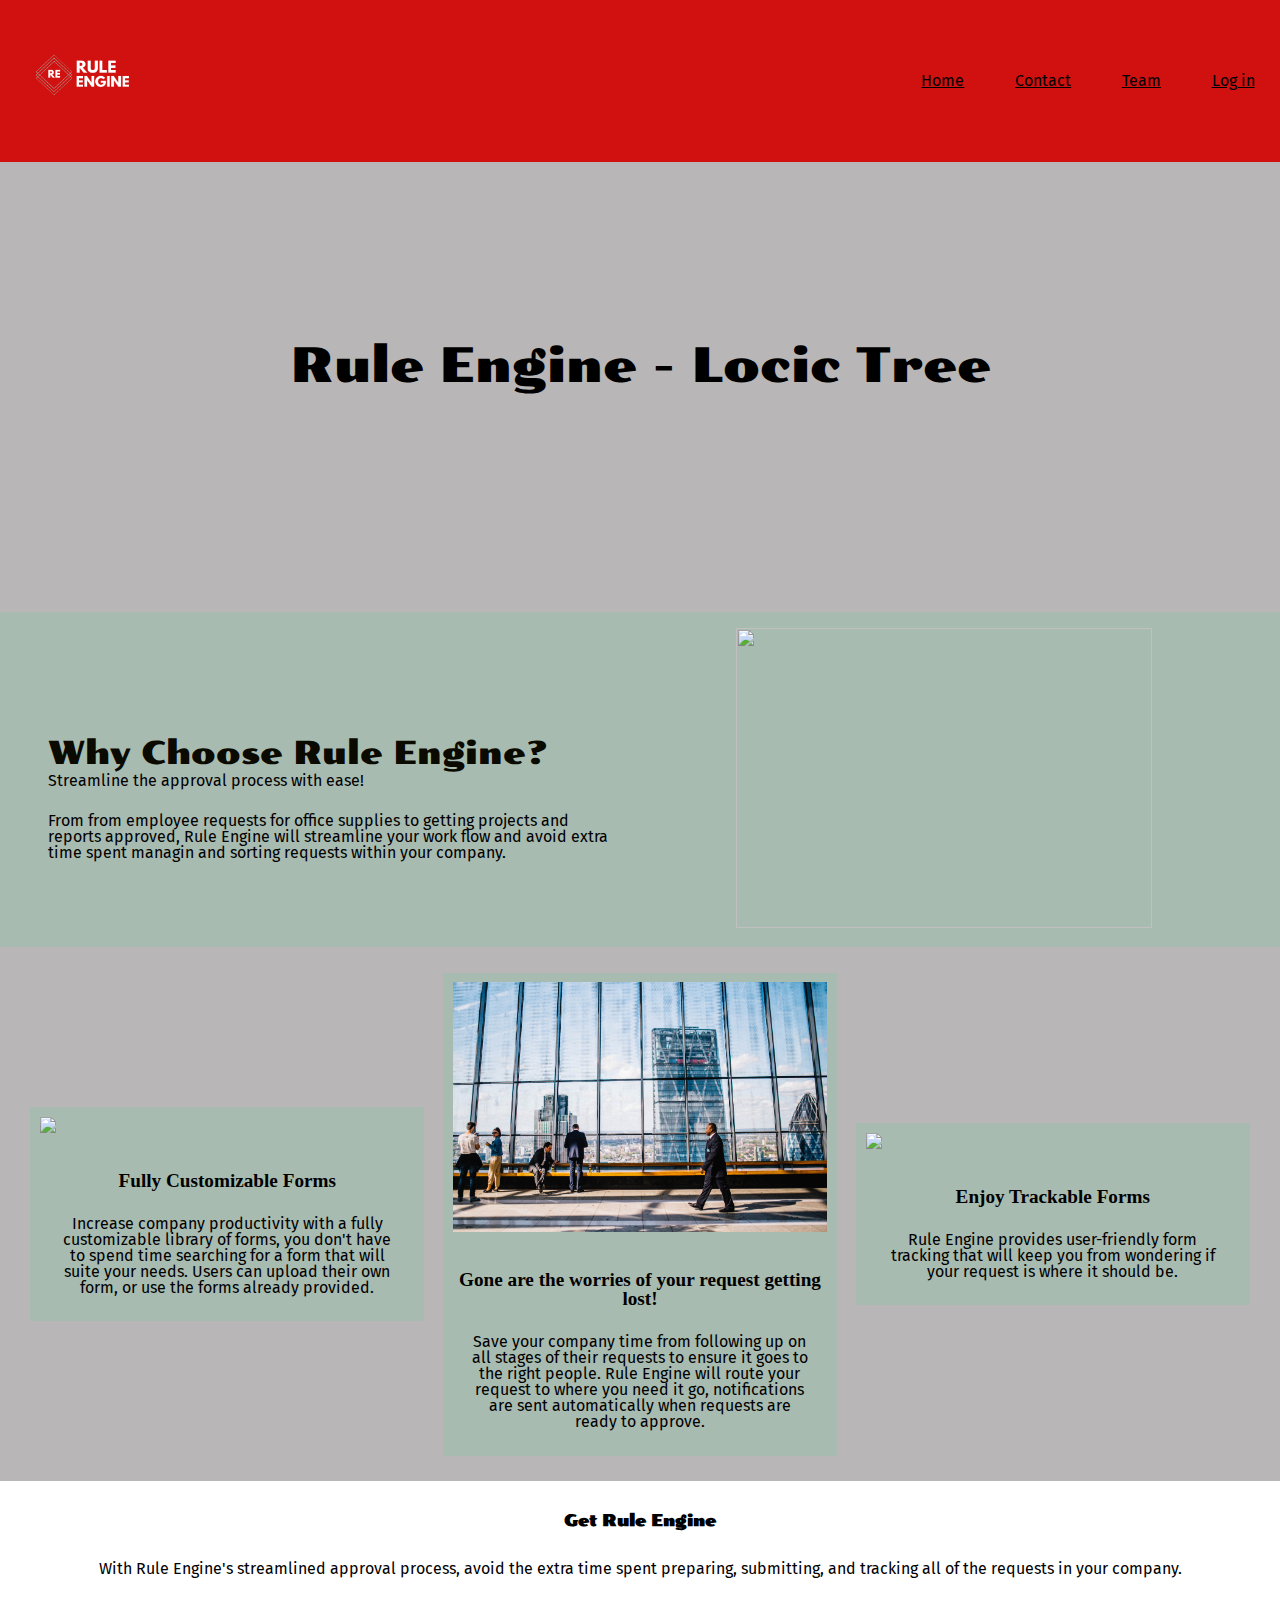
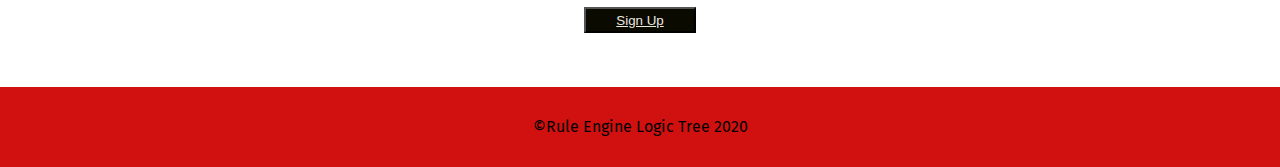
==== index.html @ ac136f55 "addedhome page link to logo" ====
<!DOCTYPE html>
<html lang="en">

<head>
  <meta charset="UTF-8">
  <meta name="viewport" content="width=device-width, initial-scale=1.0">
  <meta http-equiv="X-UA-Compatible" content="ie=edge">
  <link rel="stylesheet" href='css/index.css'>
  <link href="https://fonts.googleapis.com/css?family=Fira+Sans|Poller+One&display=swap" rel="stylesheet">
  <title>Rule Engine Logic Tree</title>
</head>

<body class='homePage'>
  <!--Navigation-->
  <div class="nav-bar">
    <a href="index.html"><span class="engine-logo-wrap"><img src="img/Rule-Engine.png" class="rule-engine-logo"></span></a>
    <nav>
      <a href="index.html">Home</a>
      <a href="contact.html">Contact</a>
      <a href= "team.html">Team</a>
      <a href="https://buildweekstreemly.netlify.com/" target="_blank">Log in</a>
  
    </nav>
  </div>

  <header>

    <div class="about-us-heading">
      <h1>Rule Engine - Locic Tree</h1>
    
    </div>

  </header>

  <section class="intro-about-section">
    <div class="intro-text-wrap">
      <h2>Why Choose Rule Engine?</h2>
      <h4>Streamline the approval process with ease!</h4>

      <p>
       From from employee requests for office supplies to getting projects and reports approved, Rule Engine will streamline
       your work flow and avoid extra time spent managin and sorting requests within your company. 

    </div>

    <div class="info-container">
      <img src="img/type.jpg" class="welcome-image">
    </div>
  </section>


  <!--<section class ="about-text-block">
        <h3>This is a paragraph sentance</h3>
    </section>-->

  <!--gallery-row-->
  <section class="gallery-row-wrap">
    <div class="gallery-item">
      <div><img src="./img/graph.jpg"></div>
      <h3>Fully Customizable Forms</h3>
      <p>
        Increase company productivity with a fully customizable library of forms, you don't have to spend time searching for a form that will suite your needs.
       Users can upload their own form, or use the forms already provided.
        
      </p>
    </div>
    </div>
    <div class="gallery-item">
      <div><img src="./img/people.jpg"></div>
      <h3>Gone are the worries of your request getting lost!</h3>
      <p>  Save your company time from following up on all stages of their requests to ensure it goes to the right people.
        Rule Engine will route your request to where you need it go, notifications are sent automatically when requests are ready to approve.
      </p>
    </div>
    <div class="gallery-item">
      <div><img src="./img/buildings.jpg"></div>
      <h3>Enjoy Trackable Forms</h3>
      <p>
        Rule Engine provides user-friendly form tracking that will keep you from wondering if your request is where it should be. 
      </p>
    </div>
  
 

  </section>
  <section class="call-to-action">
    <h3>Get Rule Engine</h3>
    <p>   
       With Rule Engine's streamlined approval process, avoid the extra time spent preparing, submitting,
    and tracking all of the requests in your company.

    </p>

    <button class="about-cta">
      <a href="https://buildweekstreemly.netlify.com/" target="_blank">Sign Up</a>
    </button>

  </section>


  <footer>
    <p>&copy;Rule Engine Logic Tree 2020</p>
  </footer>
</body>

</html>
---- css/index.css ----
.flex-center {
  display: flex;
  justify-content: center;
  align-items: center;
}
.flex-col {
  display: flex;
  flex-direction: column;
  justify-content: center;
}
.spacing {
  padding: 2%;
  margin: 2%;
}
/* http://meyerweb.com/eric/tools/css/reset/ 
   v2.0 | 20110126
   License: none (public domain)
*/
html,
body,
div,
span,
applet,
object,
iframe,
h1,
h2,
h3,
h4,
h5,
h6,
p,
blockquote,
pre,
a,
abbr,
acronym,
address,
big,
cite,
code,
del,
dfn,
em,
img,
ins,
kbd,
q,
s,
samp,
small,
strike,
strong,
sub,
sup,
tt,
var,
b,
u,
i,
center,
dl,
dt,
dd,
ol,
ul,
li,
fieldset,
form,
label,
legend,
table,
caption,
tbody,
tfoot,
thead,
tr,
th,
td,
article,
aside,
canvas,
details,
embed,
figure,
figcaption,
footer,
header,
hgroup,
menu,
nav,
output,
ruby,
section,
summary,
time,
mark,
audio,
video {
  margin: 0;
  padding: 0;
  border: 0;
  font-size: 100%;
  font: inherit;
  vertical-align: baseline;
}
/* HTML5 display-role reset for older browsers */
article,
aside,
details,
figcaption,
figure,
footer,
header,
hgroup,
menu,
nav,
section {
  display: block;
}
body {
  line-height: 1;
}
ol,
ul {
  list-style: none;
}
blockquote,
q {
  quotes: none;
}
blockquote:before,
blockquote:after,
q:before,
q:after {
  content: '';
  content: none;
}
table {
  border-collapse: collapse;
  border-spacing: 0;
}
.homePage {
  display: flex;
  justify-content: center;
  align-items: center;
  flex-direction: column;
}
.homePage .main-content,
.homePage .secondary-content {
  display: flex;
  justify-content: center;
  align-items: center;
}
h2 {
  font-size: 2rem;
  color: #0a0a00;
}
p {
  font-family: 'Fira Sans', sans-serif;
}
.nav-bar {
  display: flex;
  justify-content: space-between;
  height: 18vh;
  width: 100%;
  background: #D01110;
  font-family: 'Fira Sans', sans-serif;
}
@media (max-width: 500px) {
  .nav-bar {
    flex-direction: column;
    height: auto;
    justify-content: center;
    align-items: center;
    padding-bottom: 1em;
  }
}
@media (max-width: 800px) {
  .nav-bar {
    display: flex;
    flex-direction: column;
    justify-content: center;
    align-items: center;
    height: auto;
    padding-bottom: 1em;
  }
}
p {
  align-self: center;
}
@media (max-width: 500px) {
  .engine-logo-wrap {
    display: flex;
    flex-direction: column;
    justify-content: center;
    align-items: center;
  }
}
@media (max-width: 800px) {
  .engine-logo-wrap {
    display: flex;
    flex-direction: column;
    justify-content: center;
    align-items: center;
  }
}
.engine-logo-wrap .rule-engine-logo {
  width: 160px;
  height: 150px;
  margin-left: 2%;
}
@media (max-width: 500px) {
  .engine-logo-wrap .rule-engine-logo {
    width: 50%;
    height: 50%;
  }
}
@media (max-width: 800px) {
  .engine-logo-wrap .rule-engine-logo {
    width: 50%;
    height: 50%;
  }
}
h1 {
  /*width: 60%;*/
  display: flex;
  justify-content: center;
  align-items: center;
  font-size: 3.2rem;
  align-self: center;
}
nav {
  display: flex;
  justify-content: center;
  align-items: center;
  flex-direction: row;
  justify-content: space-around;
  width: 30%;
}
@media (max-width: 500px) {
  nav {
    flex-direction: column;
  }
}
@media (max-width: 800px) {
  nav {
    flex-direction: column;
  }
}
nav a {
  color: black;
}
@media (max-width: 500px) {
  nav a {
    padding: 1em 0 1em 0;
  }
}
nav a:hover {
  color: #ebe8e0;
}
@media (max-width: 800px) {
  nav a {
    padding: 1em 0 1em 0;
  }
}
footer {
  text-align: center;
  background-color: #D01110;
  width: 100%;
  height: 80px;
  display: flex;
  justify-content: center;
  align-items: center;
}
footer p {
  align-self: center;
  padding: 1.8em 0 1.8em 0;
}
.contact-information {
  background-color: #a8bbb0;
  display: flex;
  justify-content: center;
  align-items: center;
  justify-content: space-around;
  width: 100%;
  padding: 10vh 0 10vh 0;
  font-family: 'Fira Sans', sans-serif;
}
@media (max-width: 800px) {
  .contact-information {
    display: flex;
    flex-direction: column;
    justify-content: center;
    align-items: center;
  }
}
.contact-information .contact-list-wrap h4 {
  padding: 1em;
}
@media (max-width: 800px) {
  .contact-information .contact-list-wrap h4 {
    text-align: center;
  }
}
.contact-information .contact-list-wrap ul {
  padding-left: 3em;
}
@media (max-width: 800px) {
  .contact-information .contact-list-wrap ul {
    text-align: center;
    padding-left: 0;
  }
}
.contact-information .contact-list-wrap ul li {
  padding: 0.5em;
  list-style: disc;
}
@media (max-width: 800px) {
  .contact-information .contact-list-wrap ul li {
    list-style: none;
  }
}
.contact-information .contact-list-wrap ul li a {
  text-decoration: none;
}
.contact-information .contact-page-image {
  width: 40%;
}
@media (max-width: 800px) {
  .contact-information .contact-page-image {
    width: 50%;
    padding-top: 2em;
  }
}
header {
  height: 50vh;
  width: 100%;
  position: relative;
  background-image: url("./img/about-banner.jpeg");
  background-size: cover;
  font-family: 'Fira Sans', sans-serif;
  background-color: #b8b6b6;
  display: flex;
  flex-direction: column;
  /* .about-banner {
        width: 100%;
        height: 100%;
        position: absolute;
        align-self: center;
        top:0;
        bottom: 0;
        
        overflow: hidden;
    }*/
}
header .about-us-heading {
  margin-top: 20vh;
  margin-left: auto;
  margin-right: auto;
  z-index: 1000;
  position: relative;
  width: 80%;
}
header .about-us-heading h1 {
  font-size: 3rem;
  text-align: center;
  font-family: 'Poller One', cursive;
}
.intro-about-section {
  background-color: #a8bbb0;
  font-family: 'Fira Sans', sans-serif;
  display: flex;
  justify-content: center;
  align-items: center;
}
@media (max-width: 500px) {
  .intro-about-section {
    display: flex;
    flex-direction: column;
    justify-content: center;
    align-items: center;
  }
}
@media (max-width: 800px) {
  .intro-about-section {
    display: flex;
    flex-direction: column;
    justify-content: center;
  }
}
.intro-about-section .intro-text-wrap {
  width: 45%;
  padding: 1em;
}
@media (max-width: 800px) {
  .intro-about-section .intro-text-wrap {
    width: 80%;
  }
}
.intro-about-section .intro-text-wrap .about-cta {
  width: 20%;
  height: 2em;
  background-color: #0a0a00;
}
.intro-about-section .intro-text-wrap .about-cta:hover {
  width: 22%;
  height: 2.1em;
  background-color: #D01110;
}
.intro-about-section .intro-text-wrap .about-cta a {
  color: #ebe8e0;
}
.intro-about-section .intro-text-wrap .about-cta a:hover {
  color: #000;
}
.intro-about-section .intro-text-wrap h2 {
  padding: 2em 0 4px 0;
  font-size: 2rem;
  font-family: 'Poller One', cursive;
}
.intro-about-section .intro-text-wrap h4 {
  padding-bottom: 1em;
}
.intro-about-section .intro-text-wrap p {
  margin-bottom: 1.6em;
  padding-top: 0.5em;
}
.intro-about-section .info-container {
  width: 45%;
  padding: 1em;
  position: relative;
}
@media (max-width: 500px) {
  .intro-about-section .info-container {
    width: 80%;
    margin: 1em;
  }
}
@media (max-width: 800px) {
  .intro-about-section .info-container {
    width: 90%;
    margin: 1em;
  }
}
.intro-about-section .info-container .welcome-image {
  margin-left: 5em;
  width: 85%;
  height: 300px;
}
@media (max-width: 500px) {
  .intro-about-section .info-container .welcome-image {
    width: 100%;
    margin: 0;
  }
}
@media (max-width: 800px) {
  .intro-about-section .info-container .welcome-image {
    width: 100%;
    margin: 0;
  }
}
.gallery-row-wrap {
  background-color: #b8b6b6;
  display: flex;
  justify-content: center;
  align-items: center;
  padding: 1em;
}
@media (max-width: 500px) {
  .gallery-row-wrap {
    display: flex;
    flex-direction: column;
    justify-content: center;
  }
}
@media (max-width: 800px) {
  .gallery-row-wrap {
    display: flex;
    flex-direction: column;
    justify-content: center;
  }
}
.gallery-row-wrap .gallery-item {
  width: 30%;
  height: auto;
  background-color: #a8bbb0;
  margin: 0.6em;
  padding: 0.6em;
  align-items: center;
  display: flex;
  flex-direction: column;
  justify-content: center;
}
@media (max-width: 500px) {
  .gallery-row-wrap .gallery-item {
    width: 80%;
    height: auto;
  }
}
@media (max-width: 800px) {
  .gallery-row-wrap .gallery-item {
    width: 90%;
    height: auto;
  }
}
.gallery-row-wrap .gallery-item h3 {
  padding: 2em 0 0.5em 0;
  font-size: 1.2em;
  text-align: center;
  font-weight: 800;
}
.gallery-row-wrap .gallery-item p {
  text-align: center;
  padding: 1em;
}
.gallery-row-wrap .gallery-item div {
  width: 100%;
  height: 100%;
  display: flex;
  flex-direction: column;
  justify-content: center;
  align-items: center;
}
.gallery-row-wrap .gallery-item div img {
  width: 100%;
  height: auto;
  overflow: hidden;
}
.call-to-action {
  text-align: center;
}
.call-to-action h3 {
  padding: 1em;
  margin-top: 1em;
  font-weight: 800;
  font-family: 'Poller One', cursive;
}
.call-to-action p {
  padding: 1em;
}
.about-cta {
  width: 10%;
  height: 2em;
  background-color: #0a0a00;
  margin: 1em 1em 4em 1em;
}
.about-cta:hover {
  width: 12%;
  height: 2.1em;
  background-color: #D01110;
}
.about-cta a {
  color: #ebe8e0;
}
.about-cta a:hover {
  color: #000;
}
@media (max-width: 500px) {
  .about-cta {
    width: 30%;
    height: 2em;
    background-color: #0a0a00;
  }
}
@media (max-width: 800px) {
  .about-cta {
    width: 30%;
    height: 2em;
    background-color: #0a0a00;
  }
}
.about-team-members {
  font-family: 'Fira Sans', sans-serif;
  display: flex;
  justify-content: center;
  align-items: center;
  flex-wrap: wrap;
  padding: 10vh 0 10vh 0;
}
.about-team-members .team-member-container-1 {
  display: flex;
  justify-content: center;
  align-items: center;
}
@media (max-width: 500px) {
  .about-team-members .team-member-container-1 {
    display: flex;
    flex-direction: column;
    justify-content: center;
    padding: 1em 0 1em 0;
  }
}
.about-team-members .team-member-container-2 {
  display: flex;
  justify-content: center;
  align-items: center;
}
@media (max-width: 500px) {
  .about-team-members .team-member-container-2 {
    display: flex;
    flex-direction: column;
    justify-content: center;
    flex-direction: column-reverse;
    padding: 1em 0 1em 0;
  }
}
.about-team-members .team-member-container-3 {
  display: flex;
  justify-content: center;
  align-items: center;
}
@media (max-width: 500px) {
  .about-team-members .team-member-container-3 {
    display: flex;
    flex-direction: column;
    justify-content: center;
    padding: 1em 0 1em 0;
  }
}
.about-team-members .team-member-info {
  width: 45%;
  padding: 0.5em;
}
@media (max-width: 500px) {
  .about-team-members .team-member-info {
    width: 80%;
  }
}
.about-team-members .team-member-info h3,
.about-team-members .team-member-info h4 {
  padding: 0.6em;
  font-weight: 800;
  font-size: 1.3em;
}
.about-team-members .team-member-info p {
  padding: 1em;
}
.about-team-members .team-member-photo {
  width: 50%;
  display: flex;
  justify-content: center;
  align-items: center;
}
@media (max-width: 500px) {
  .about-team-members .team-member-photo {
    padding: 2em 0 2em 0;
  }
}
.about-team-members .team-member-photo img {
  width: 80%;
}
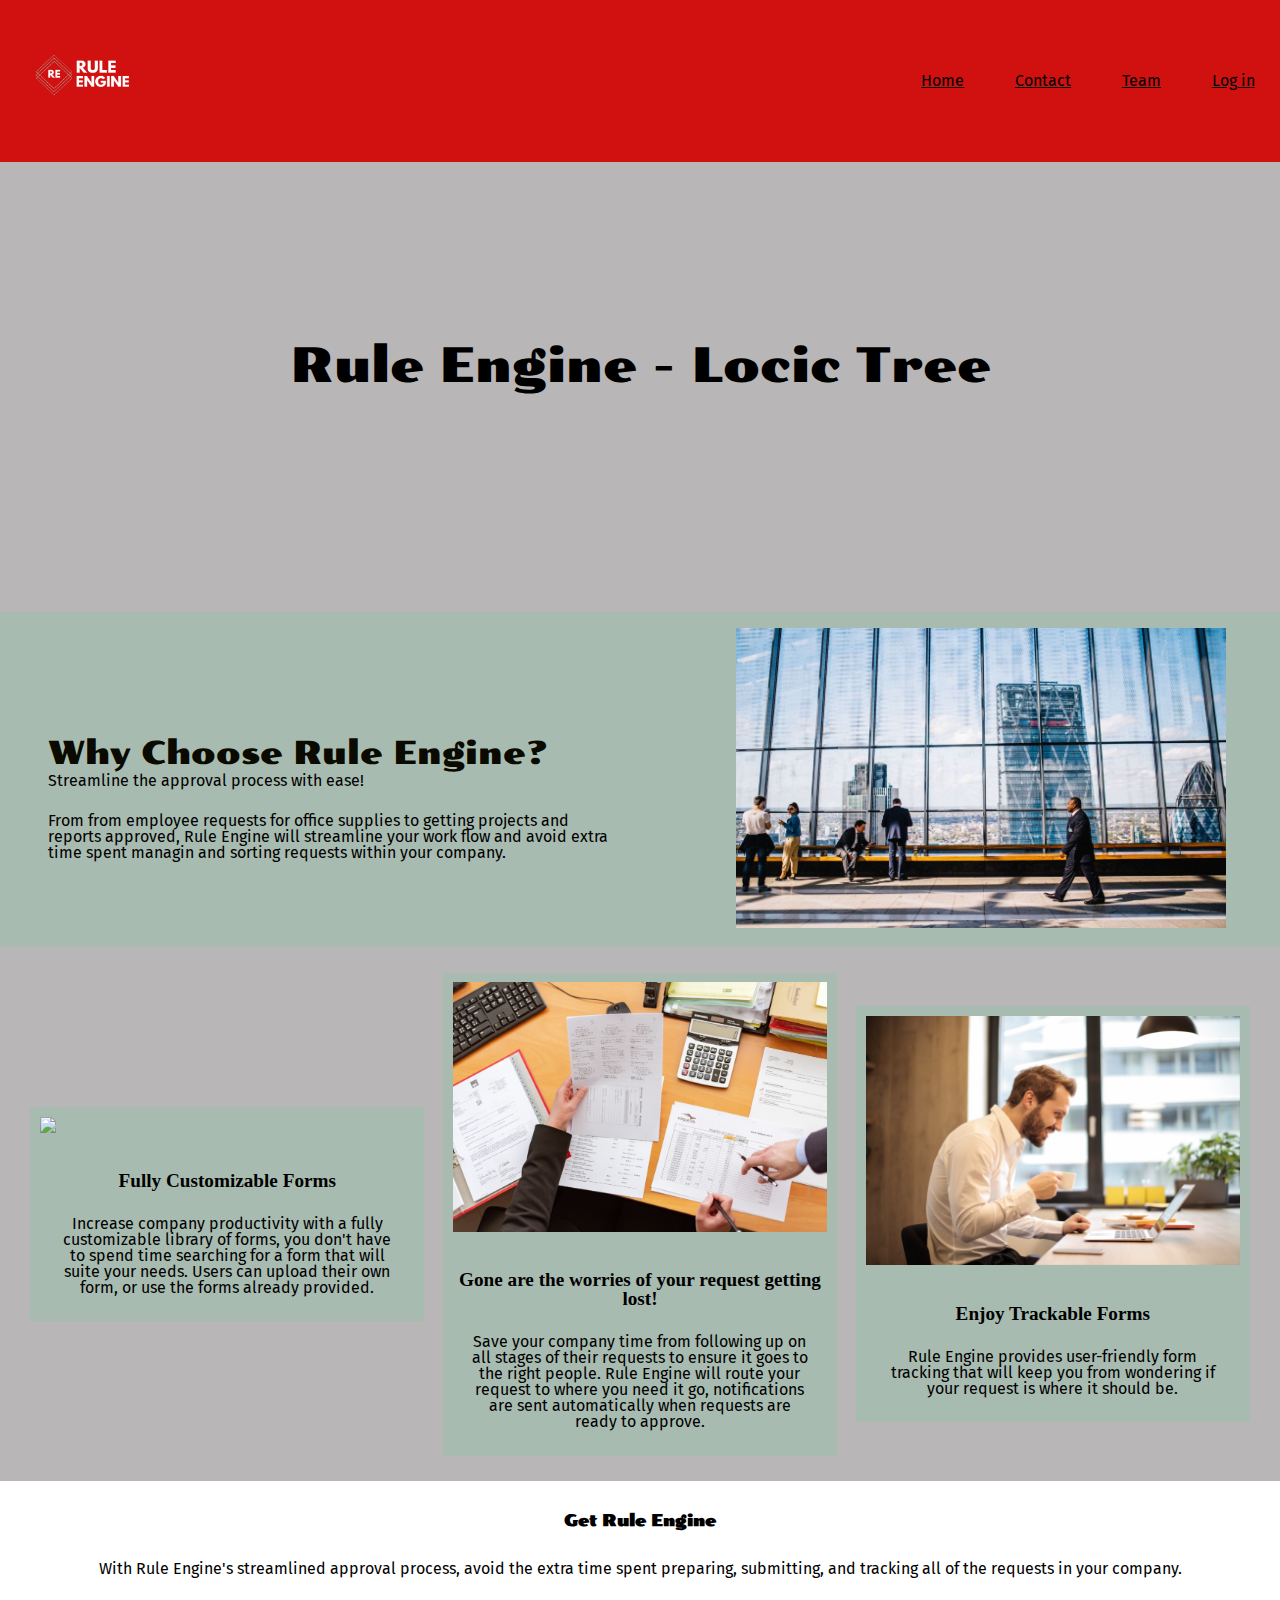
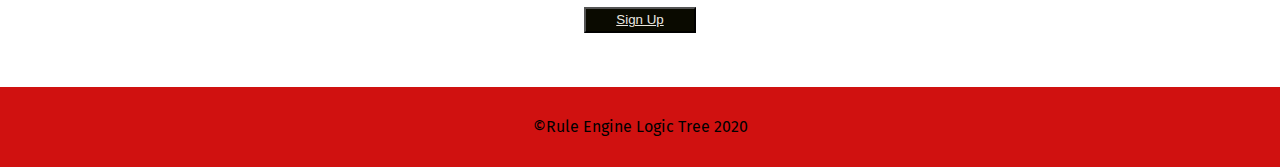
==== commit d763e73c: "compressed images" ====
--- a/index.html
+++ b/index.html
@@ -44,7 +44,7 @@
     </div>
 
     <div class="info-container">
-      <img src="img/type.jpg" class="welcome-image">
+      <img src="img/people.jpg" class="welcome-image">
     </div>
   </section>
 
@@ -66,14 +66,14 @@
     </div>
     </div>
     <div class="gallery-item">
-      <div><img src="./img/people.jpg"></div>
+      <div><img src="./img/lost.jpg"></div>
       <h3>Gone are the worries of your request getting lost!</h3>
       <p>  Save your company time from following up on all stages of their requests to ensure it goes to the right people.
         Rule Engine will route your request to where you need it go, notifications are sent automatically when requests are ready to approve.
       </p>
     </div>
     <div class="gallery-item">
-      <div><img src="./img/buildings.jpg"></div>
+      <div><img src="./img/enjoy.jpg"></div>
       <h3>Enjoy Trackable Forms</h3>
       <p>
         Rule Engine provides user-friendly form tracking that will keep you from wondering if your request is where it should be. 
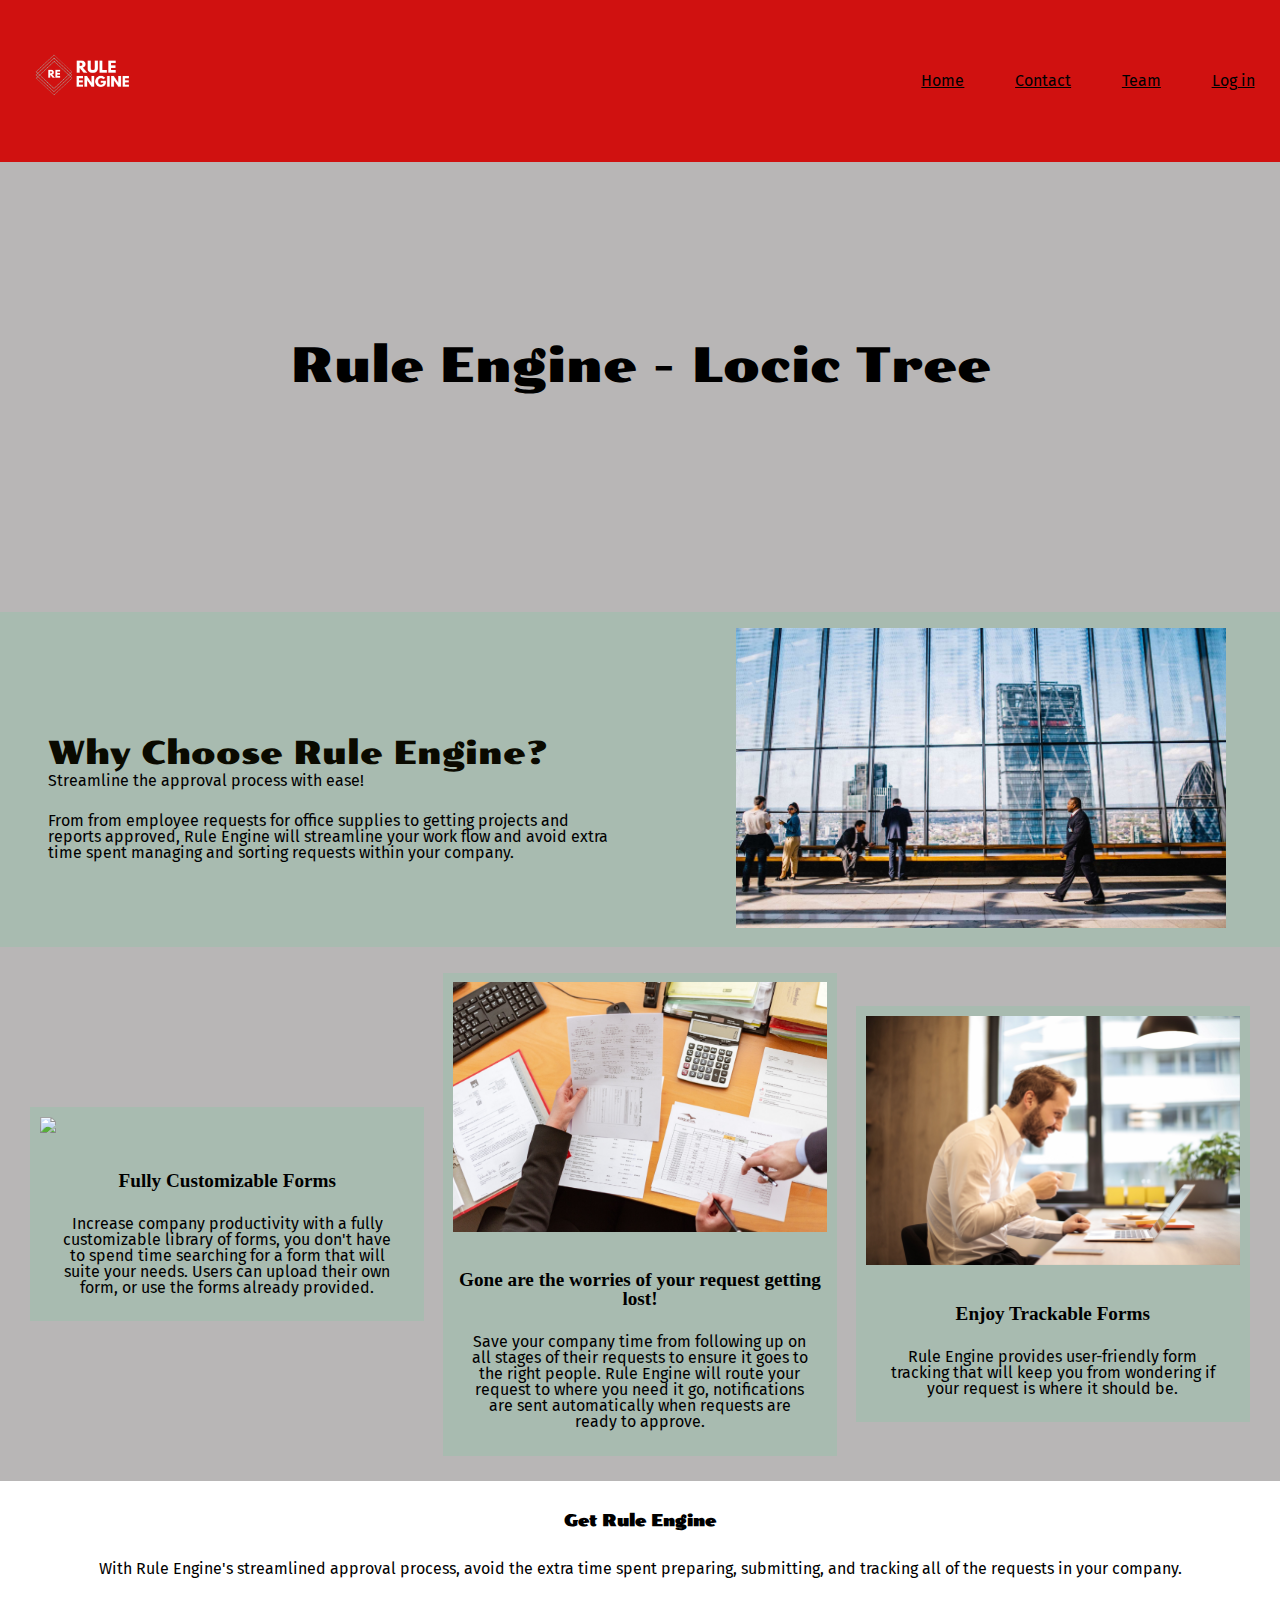
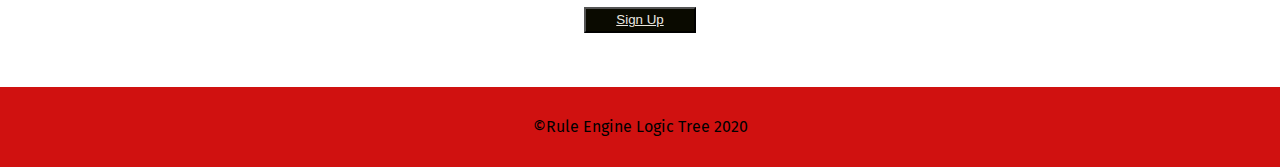
==== commit 5e49f159: "fixed spelling on managing" ====
--- a/index.html
+++ b/index.html
@@ -39,7 +39,7 @@
 
       <p>
        From from employee requests for office supplies to getting projects and reports approved, Rule Engine will streamline
-       your work flow and avoid extra time spent managin and sorting requests within your company. 
+       your work flow and avoid extra time spent managing and sorting requests within your company. 
 
     </div>
 
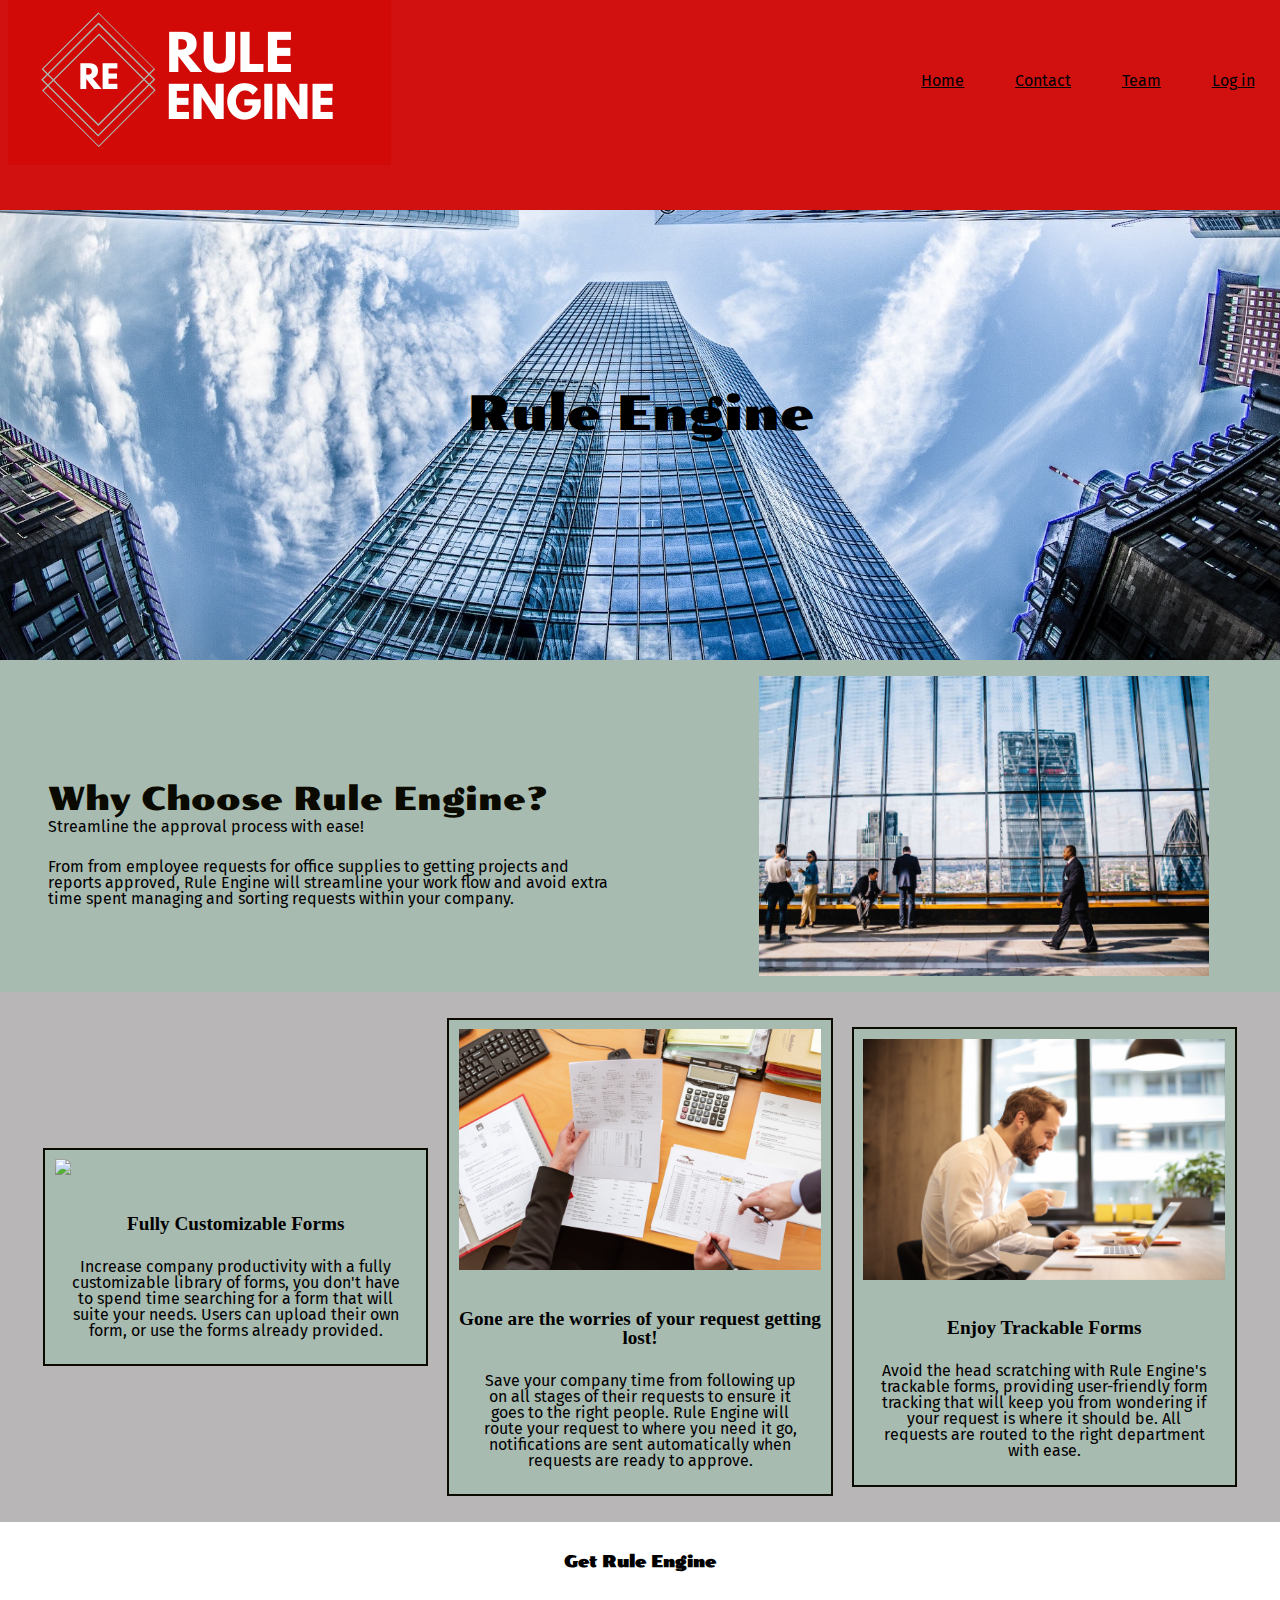
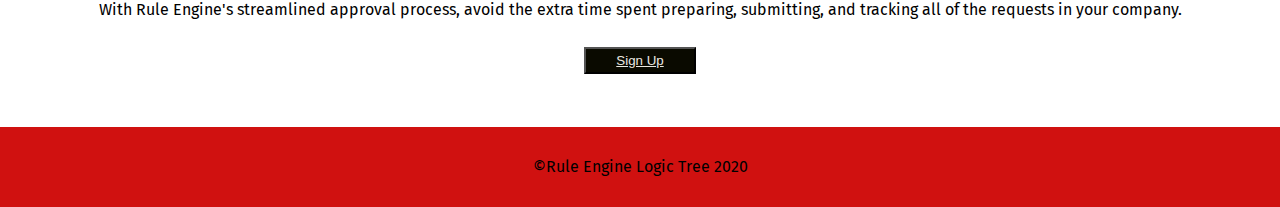
==== commit aca02191: "added border to gallery items" ====
--- a/index.html
+++ b/index.html
@@ -26,8 +26,7 @@
   <header>
 
     <div class="about-us-heading">
-      <h1>Rule Engine - Locic Tree</h1>
-    
+      <h1>Rule Engine</h1>
     </div>
 
   </header>
@@ -76,7 +75,9 @@
       <div><img src="./img/enjoy.jpg"></div>
       <h3>Enjoy Trackable Forms</h3>
       <p>
-        Rule Engine provides user-friendly form tracking that will keep you from wondering if your request is where it should be. 
+        Avoid the head scratching with Rule Engine's trackable forms, providing user-friendly form tracking 
+        that will keep you from wondering if your request is where it should be. All requests are routed to the right department with 
+        ease.
       </p>
     </div>
   
--- a/css/index.css
+++ b/css/index.css
@@ -164,6 +164,7 @@
   justify-content: space-between;
   height: 18vh;
   width: 100%;
+  padding-bottom: 3em;
   background: #D01110;
   font-family: 'Fira Sans', sans-serif;
 }
@@ -206,8 +207,8 @@
   }
 }
 .engine-logo-wrap .rule-engine-logo {
-  width: 160px;
-  height: 150px;
+  width: auto;
+  padding-bottom: 1em;
   margin-left: 2%;
 }
 @media (max-width: 500px) {
@@ -323,6 +324,10 @@
 }
 .contact-information .contact-list-wrap ul li a {
   text-decoration: none;
+  color: #D01110;
+}
+.contact-information .contact-list-wrap ul li a:hover {
+  color: #0a0a00;
 }
 .contact-information .contact-page-image {
   width: 40%;
@@ -337,10 +342,11 @@
   height: 50vh;
   width: 100%;
   position: relative;
-  background-image: url("./img/about-banner.jpeg");
+  background-image: url("../img/buildings.jpg");
   background-size: cover;
+  background-position: bottom;
   font-family: 'Fira Sans', sans-serif;
-  background-color: #b8b6b6;
+  background-color: #ebe8e0;
   display: flex;
   flex-direction: column;
   /* .about-banner {
@@ -430,6 +436,9 @@
   width: 45%;
   padding: 1em;
   position: relative;
+  display: flex;
+  align-items: center;
+  justify-content: center;
 }
 @media (max-width: 500px) {
   .intro-about-section .info-container {
@@ -445,7 +454,7 @@
 }
 .intro-about-section .info-container .welcome-image {
   margin-left: 5em;
-  width: 85%;
+  width: auto;
   height: 300px;
 }
 @media (max-width: 500px) {
@@ -482,11 +491,12 @@
   }
 }
 .gallery-row-wrap .gallery-item {
-  width: 30%;
+  width: 29%;
   height: auto;
   background-color: #a8bbb0;
+  border: 2px solid #0a0a00;
+  padding: 0.6em;
   margin: 0.6em;
-  padding: 0.6em;
   align-items: center;
   display: flex;
   flex-direction: column;
@@ -649,4 +659,5 @@
 }
 .about-team-members .team-member-photo img {
   width: 80%;
-}
+  border: 2px solid #0a0a00;
+}
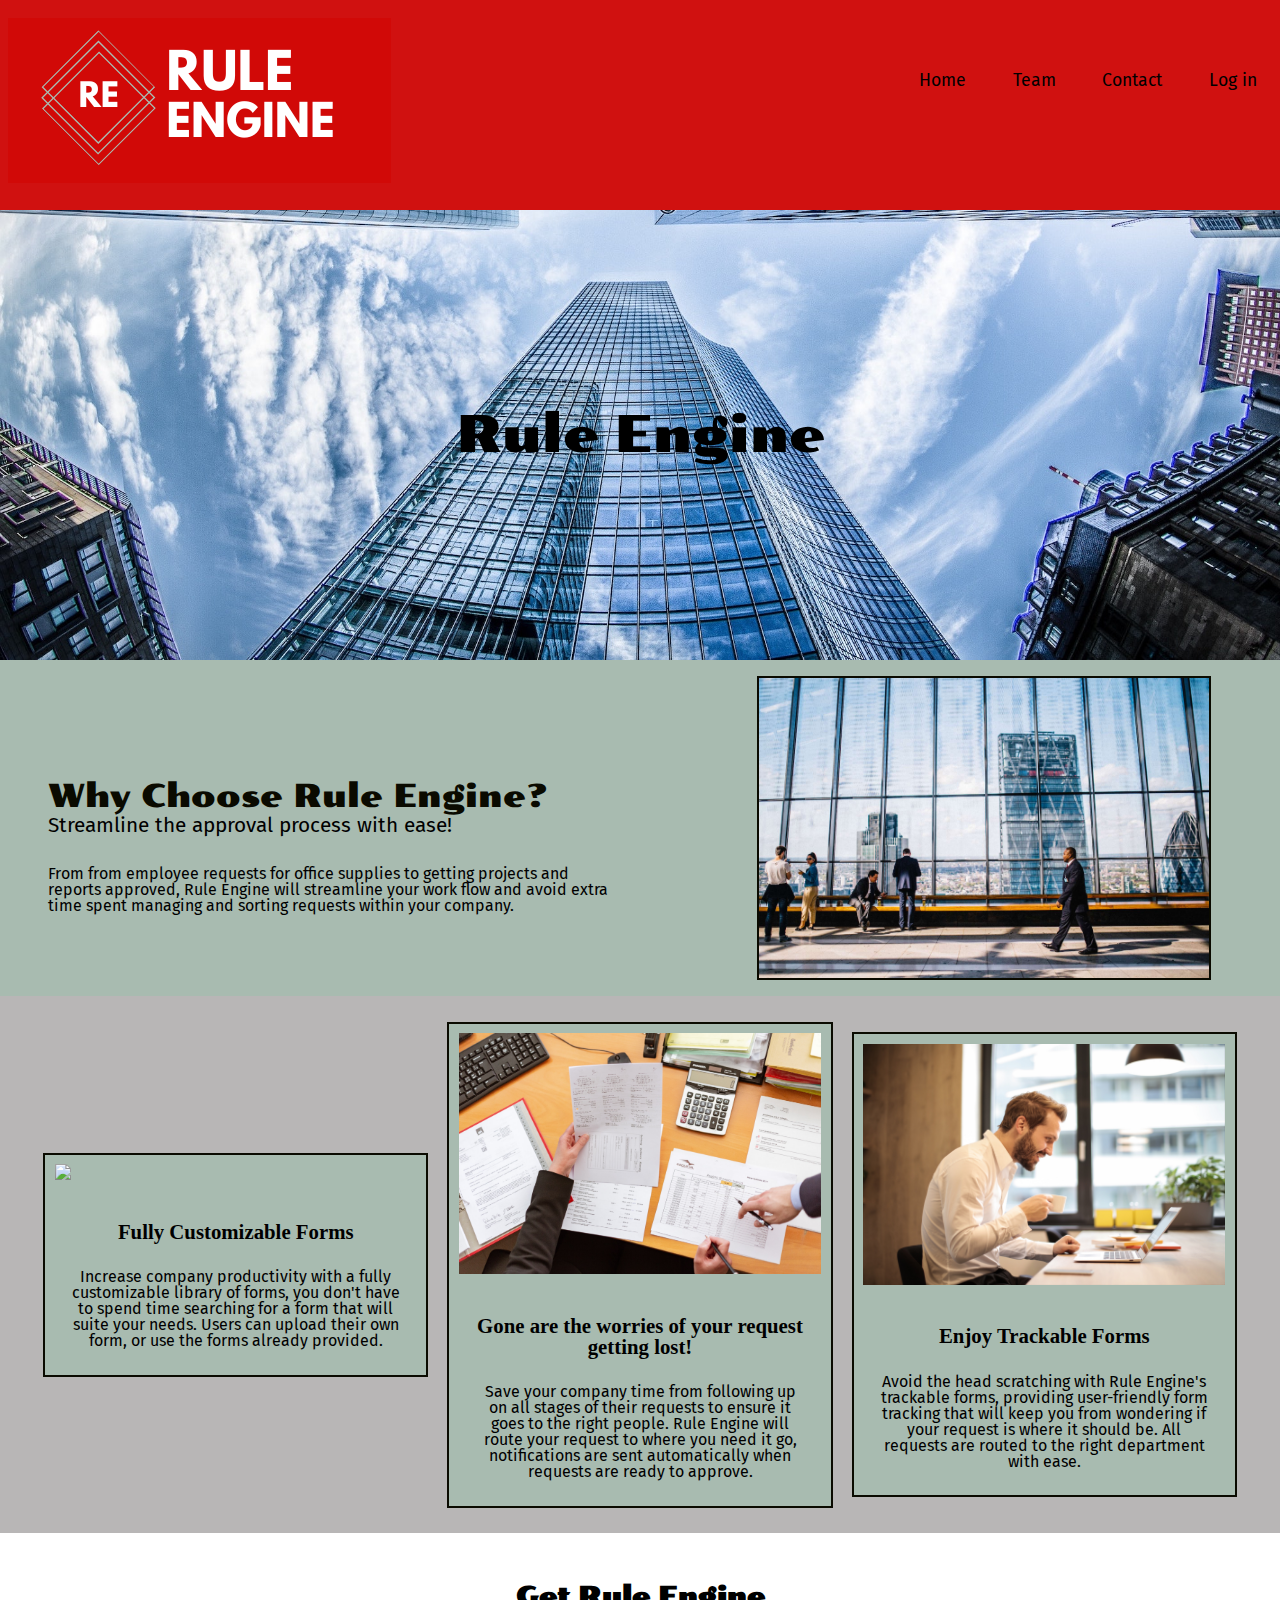
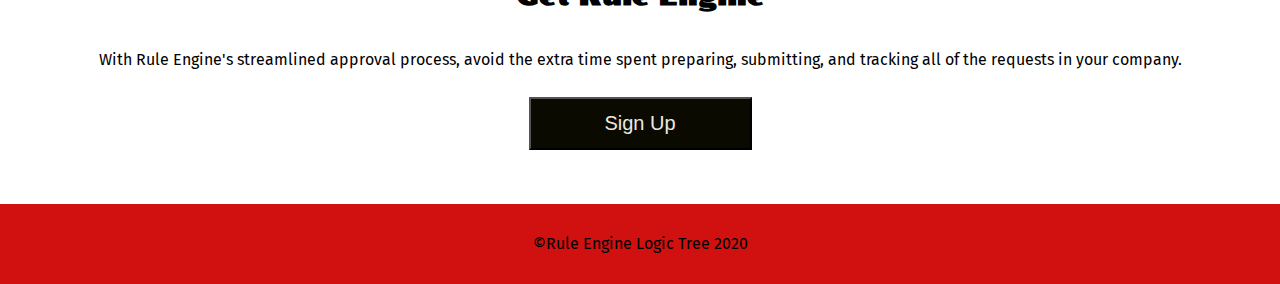
==== commit d3fc072f: "refactored flex box mixins to parametric mixins" ====
--- a/index.html
+++ b/index.html
@@ -16,8 +16,9 @@
     <a href="index.html"><span class="engine-logo-wrap"><img src="img/Rule-Engine.png" class="rule-engine-logo"></span></a>
     <nav>
       <a href="index.html">Home</a>
+
+      <a href= "team.html">Team</a>
       <a href="contact.html">Contact</a>
-      <a href= "team.html">Team</a>
       <a href="https://buildweekstreemly.netlify.com/" target="_blank">Log in</a>
   
     </nav>
@@ -47,10 +48,6 @@
     </div>
   </section>
 
-
-  <!--<section class ="about-text-block">
-        <h3>This is a paragraph sentance</h3>
-    </section>-->
 
   <!--gallery-row-->
   <section class="gallery-row-wrap">
--- a/css/index.css
+++ b/css/index.css
@@ -1,13 +1,3 @@
-.flex-center {
-  display: flex;
-  justify-content: center;
-  align-items: center;
-}
-.flex-col {
-  display: flex;
-  flex-direction: column;
-  justify-content: center;
-}
 .spacing {
   padding: 2%;
   margin: 2%;
@@ -142,6 +132,7 @@
 }
 .homePage {
   display: flex;
+  flex-direction: row;
   justify-content: center;
   align-items: center;
   flex-direction: column;
@@ -149,15 +140,27 @@
 .homePage .main-content,
 .homePage .secondary-content {
   display: flex;
-  justify-content: center;
-  align-items: center;
+  flex-direction: row;
+  justify-content: center;
+  align-items: center;
+}
+h1 {
+  font-size: 3.2rem;
 }
 h2 {
   font-size: 2rem;
   color: #0a0a00;
 }
+h3,
+h4 {
+  font-size: 1.3em;
+}
 p {
   font-family: 'Fira Sans', sans-serif;
+}
+a {
+  font-size: 1.1em;
+  text-decoration: none;
 }
 .nav-bar {
   display: flex;
@@ -174,7 +177,7 @@
     height: auto;
     justify-content: center;
     align-items: center;
-    padding-bottom: 1em;
+    margin-bottom: -15px;
   }
 }
 @media (max-width: 800px) {
@@ -184,7 +187,7 @@
     justify-content: center;
     align-items: center;
     height: auto;
-    padding-bottom: 1em;
+    padding: 1em 0 1em 0;
   }
 }
 p {
@@ -208,7 +211,7 @@
 }
 .engine-logo-wrap .rule-engine-logo {
   width: auto;
-  padding-bottom: 1em;
+  padding: 1em 0 1em 0;
   margin-left: 2%;
 }
 @media (max-width: 500px) {
@@ -226,22 +229,23 @@
 h1 {
   /*width: 60%;*/
   display: flex;
-  justify-content: center;
-  align-items: center;
-  font-size: 3.2rem;
+  flex-direction: row;
+  justify-content: center;
+  align-items: center;
   align-self: center;
 }
 nav {
   display: flex;
-  justify-content: center;
-  align-items: center;
-  flex-direction: row;
+  flex-direction: row;
+  justify-content: center;
+  align-items: center;
   justify-content: space-around;
   width: 30%;
 }
 @media (max-width: 500px) {
   nav {
     flex-direction: column;
+    width: 100%;
   }
 }
 @media (max-width: 800px) {
@@ -252,13 +256,25 @@
 nav a {
   color: black;
 }
+nav a:hover {
+  color: #ebe8e0;
+  border-bottom: 2px solid #0a0a00;
+  border-top: 2px solid #0a0a00;
+  padding: 3% 0;
+  margin-bottom: -3% 0;
+}
 @media (max-width: 500px) {
   nav a {
     padding: 1em 0 1em 0;
-  }
-}
-nav a:hover {
-  color: #ebe8e0;
+    border-top: 2px solid #0a0a00;
+    width: 100%;
+    text-align: center;
+  }
+  nav a:hover {
+    color: #ebe8e0;
+    background-color: #a8bbb0;
+    border-bottom: none;
+  }
 }
 @media (max-width: 800px) {
   nav a {
@@ -271,16 +287,18 @@
   width: 100%;
   height: 80px;
   display: flex;
+  flex-direction: row;
   justify-content: center;
   align-items: center;
 }
 footer p {
   align-self: center;
-  padding: 1.8em 0 1.8em 0;
+  padding: 1em 0 1em 0;
 }
 .contact-information {
   background-color: #a8bbb0;
   display: flex;
+  flex-direction: row;
   justify-content: center;
   align-items: center;
   justify-content: space-around;
@@ -296,6 +314,10 @@
     align-items: center;
   }
 }
+.contact-information .contact-list-wrap h2 {
+  text-align: center;
+  padding: 1em 0 1em 0;
+}
 .contact-information .contact-list-wrap h4 {
   padding: 1em;
 }
@@ -331,45 +353,31 @@
 }
 .contact-information .contact-page-image {
   width: 40%;
+  border: 2px solid #0a0a00;
 }
 @media (max-width: 800px) {
   .contact-information .contact-page-image {
     width: 50%;
-    padding-top: 2em;
+    margin-top: 2em;
   }
 }
 header {
   height: 50vh;
   width: 100%;
-  position: relative;
   background-image: url("../img/buildings.jpg");
   background-size: cover;
   background-position: bottom;
   font-family: 'Fira Sans', sans-serif;
   background-color: #ebe8e0;
   display: flex;
-  flex-direction: column;
-  /* .about-banner {
-        width: 100%;
-        height: 100%;
-        position: absolute;
-        align-self: center;
-        top:0;
-        bottom: 0;
-        
-        overflow: hidden;
-    }*/
+  flex-direction: row;
+  justify-content: center;
+  align-items: center;
 }
 header .about-us-heading {
-  margin-top: 20vh;
-  margin-left: auto;
-  margin-right: auto;
-  z-index: 1000;
-  position: relative;
   width: 80%;
 }
 header .about-us-heading h1 {
-  font-size: 3rem;
   text-align: center;
   font-family: 'Poller One', cursive;
 }
@@ -377,6 +385,7 @@
   background-color: #a8bbb0;
   font-family: 'Fira Sans', sans-serif;
   display: flex;
+  flex-direction: row;
   justify-content: center;
   align-items: center;
 }
@@ -393,6 +402,7 @@
     display: flex;
     flex-direction: column;
     justify-content: center;
+    align-items: center;
   }
 }
 .intro-about-section .intro-text-wrap {
@@ -418,11 +428,10 @@
   color: #ebe8e0;
 }
 .intro-about-section .intro-text-wrap .about-cta a:hover {
-  color: #000;
+  color: #0a0a00;
 }
 .intro-about-section .intro-text-wrap h2 {
   padding: 2em 0 4px 0;
-  font-size: 2rem;
   font-family: 'Poller One', cursive;
 }
 .intro-about-section .intro-text-wrap h4 {
@@ -437,8 +446,9 @@
   padding: 1em;
   position: relative;
   display: flex;
-  align-items: center;
-  justify-content: center;
+  flex-direction: row;
+  justify-content: center;
+  align-items: center;
 }
 @media (max-width: 500px) {
   .intro-about-section .info-container {
@@ -456,22 +466,24 @@
   margin-left: 5em;
   width: auto;
   height: 300px;
+  border: 2px solid #0a0a00;
 }
 @media (max-width: 500px) {
   .intro-about-section .info-container .welcome-image {
     width: 100%;
     margin: 0;
+    height: auto;
   }
 }
 @media (max-width: 800px) {
   .intro-about-section .info-container .welcome-image {
-    width: 100%;
     margin: 0;
   }
 }
 .gallery-row-wrap {
   background-color: #b8b6b6;
   display: flex;
+  flex-direction: row;
   justify-content: center;
   align-items: center;
   padding: 1em;
@@ -481,6 +493,7 @@
     display: flex;
     flex-direction: column;
     justify-content: center;
+    align-items: center;
   }
 }
 @media (max-width: 800px) {
@@ -488,6 +501,7 @@
     display: flex;
     flex-direction: column;
     justify-content: center;
+    align-items: center;
   }
 }
 .gallery-row-wrap .gallery-item {
@@ -497,10 +511,10 @@
   border: 2px solid #0a0a00;
   padding: 0.6em;
   margin: 0.6em;
-  align-items: center;
   display: flex;
   flex-direction: column;
   justify-content: center;
+  align-items: center;
 }
 @media (max-width: 500px) {
   .gallery-row-wrap .gallery-item {
@@ -516,7 +530,6 @@
 }
 .gallery-row-wrap .gallery-item h3 {
   padding: 2em 0 0.5em 0;
-  font-size: 1.2em;
   text-align: center;
   font-weight: 800;
 }
@@ -545,44 +558,47 @@
   margin-top: 1em;
   font-weight: 800;
   font-family: 'Poller One', cursive;
+  font-size: 1.6em;
 }
 .call-to-action p {
   padding: 1em;
 }
 .about-cta {
-  width: 10%;
-  height: 2em;
+  width: 20%;
+  height: 4em;
   background-color: #0a0a00;
   margin: 1em 1em 4em 1em;
 }
 .about-cta:hover {
-  width: 12%;
-  height: 2.1em;
+  width: 30%;
+  height: 3.5em;
   background-color: #D01110;
 }
 .about-cta a {
+  font-size: 1.5em;
   color: #ebe8e0;
 }
 .about-cta a:hover {
-  color: #000;
+  color: #0a0a00;
 }
 @media (max-width: 500px) {
   .about-cta {
     width: 30%;
-    height: 2em;
+    height: 3em;
     background-color: #0a0a00;
   }
 }
 @media (max-width: 800px) {
   .about-cta {
     width: 30%;
-    height: 2em;
+    height: 3em;
     background-color: #0a0a00;
   }
 }
 .about-team-members {
   font-family: 'Fira Sans', sans-serif;
   display: flex;
+  flex-direction: row;
   justify-content: center;
   align-items: center;
   flex-wrap: wrap;
@@ -590,6 +606,7 @@
 }
 .about-team-members .team-member-container-1 {
   display: flex;
+  flex-direction: row;
   justify-content: center;
   align-items: center;
 }
@@ -598,11 +615,13 @@
     display: flex;
     flex-direction: column;
     justify-content: center;
+    align-items: center;
     padding: 1em 0 1em 0;
   }
 }
 .about-team-members .team-member-container-2 {
   display: flex;
+  flex-direction: row;
   justify-content: center;
   align-items: center;
 }
@@ -611,12 +630,14 @@
     display: flex;
     flex-direction: column;
     justify-content: center;
+    align-items: center;
     flex-direction: column-reverse;
     padding: 1em 0 1em 0;
   }
 }
 .about-team-members .team-member-container-3 {
   display: flex;
+  flex-direction: row;
   justify-content: center;
   align-items: center;
 }
@@ -625,6 +646,7 @@
     display: flex;
     flex-direction: column;
     justify-content: center;
+    align-items: center;
     padding: 1em 0 1em 0;
   }
 }
@@ -641,7 +663,6 @@
 .about-team-members .team-member-info h4 {
   padding: 0.6em;
   font-weight: 800;
-  font-size: 1.3em;
 }
 .about-team-members .team-member-info p {
   padding: 1em;
@@ -649,12 +670,13 @@
 .about-team-members .team-member-photo {
   width: 50%;
   display: flex;
+  flex-direction: row;
   justify-content: center;
   align-items: center;
 }
 @media (max-width: 500px) {
   .about-team-members .team-member-photo {
-    padding: 2em 0 2em 0;
+    padding: 1em 0 1em 0;
   }
 }
 .about-team-members .team-member-photo img {
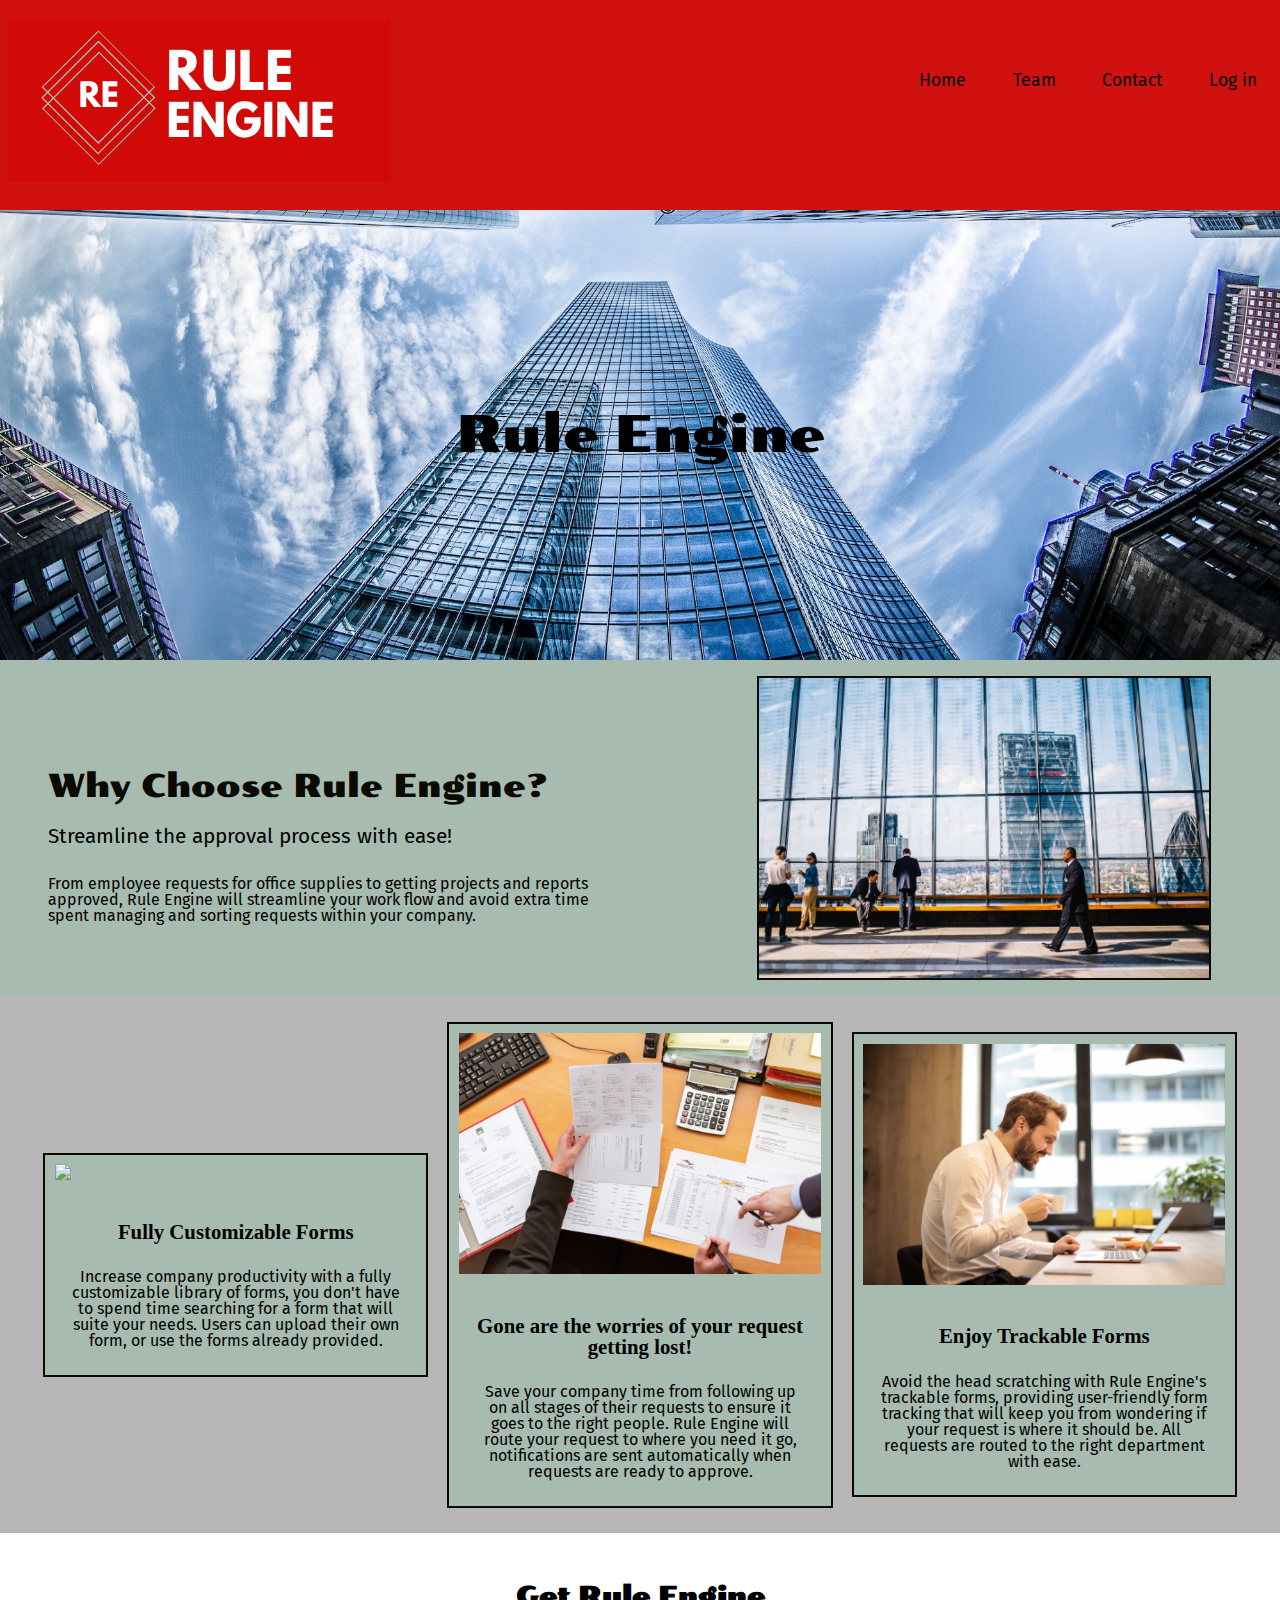
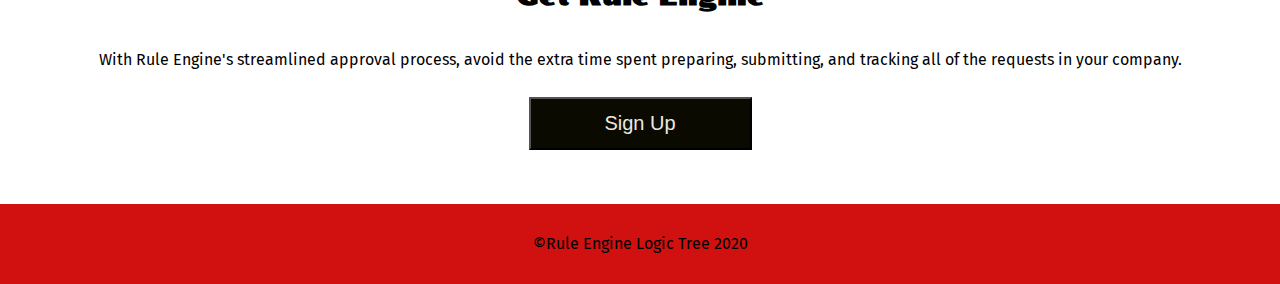
==== commit b1a1d550: "fixed spelling error" ====
--- a/index.html
+++ b/index.html
@@ -38,7 +38,7 @@
       <h4>Streamline the approval process with ease!</h4>
 
       <p>
-       From from employee requests for office supplies to getting projects and reports approved, Rule Engine will streamline
+       From employee requests for office supplies to getting projects and reports approved, Rule Engine will streamline
        your work flow and avoid extra time spent managing and sorting requests within your company. 
 
     </div>
--- a/css/index.css
+++ b/css/index.css
@@ -435,7 +435,7 @@
   font-family: 'Poller One', cursive;
 }
 .intro-about-section .intro-text-wrap h4 {
-  padding-bottom: 1em;
+  padding: 1em 0 1em 0;
 }
 .intro-about-section .intro-text-wrap p {
   margin-bottom: 1.6em;
@@ -668,7 +668,7 @@
   padding: 1em;
 }
 .about-team-members .team-member-photo {
-  width: 50%;
+  width: 30%;
   display: flex;
   flex-direction: row;
   justify-content: center;
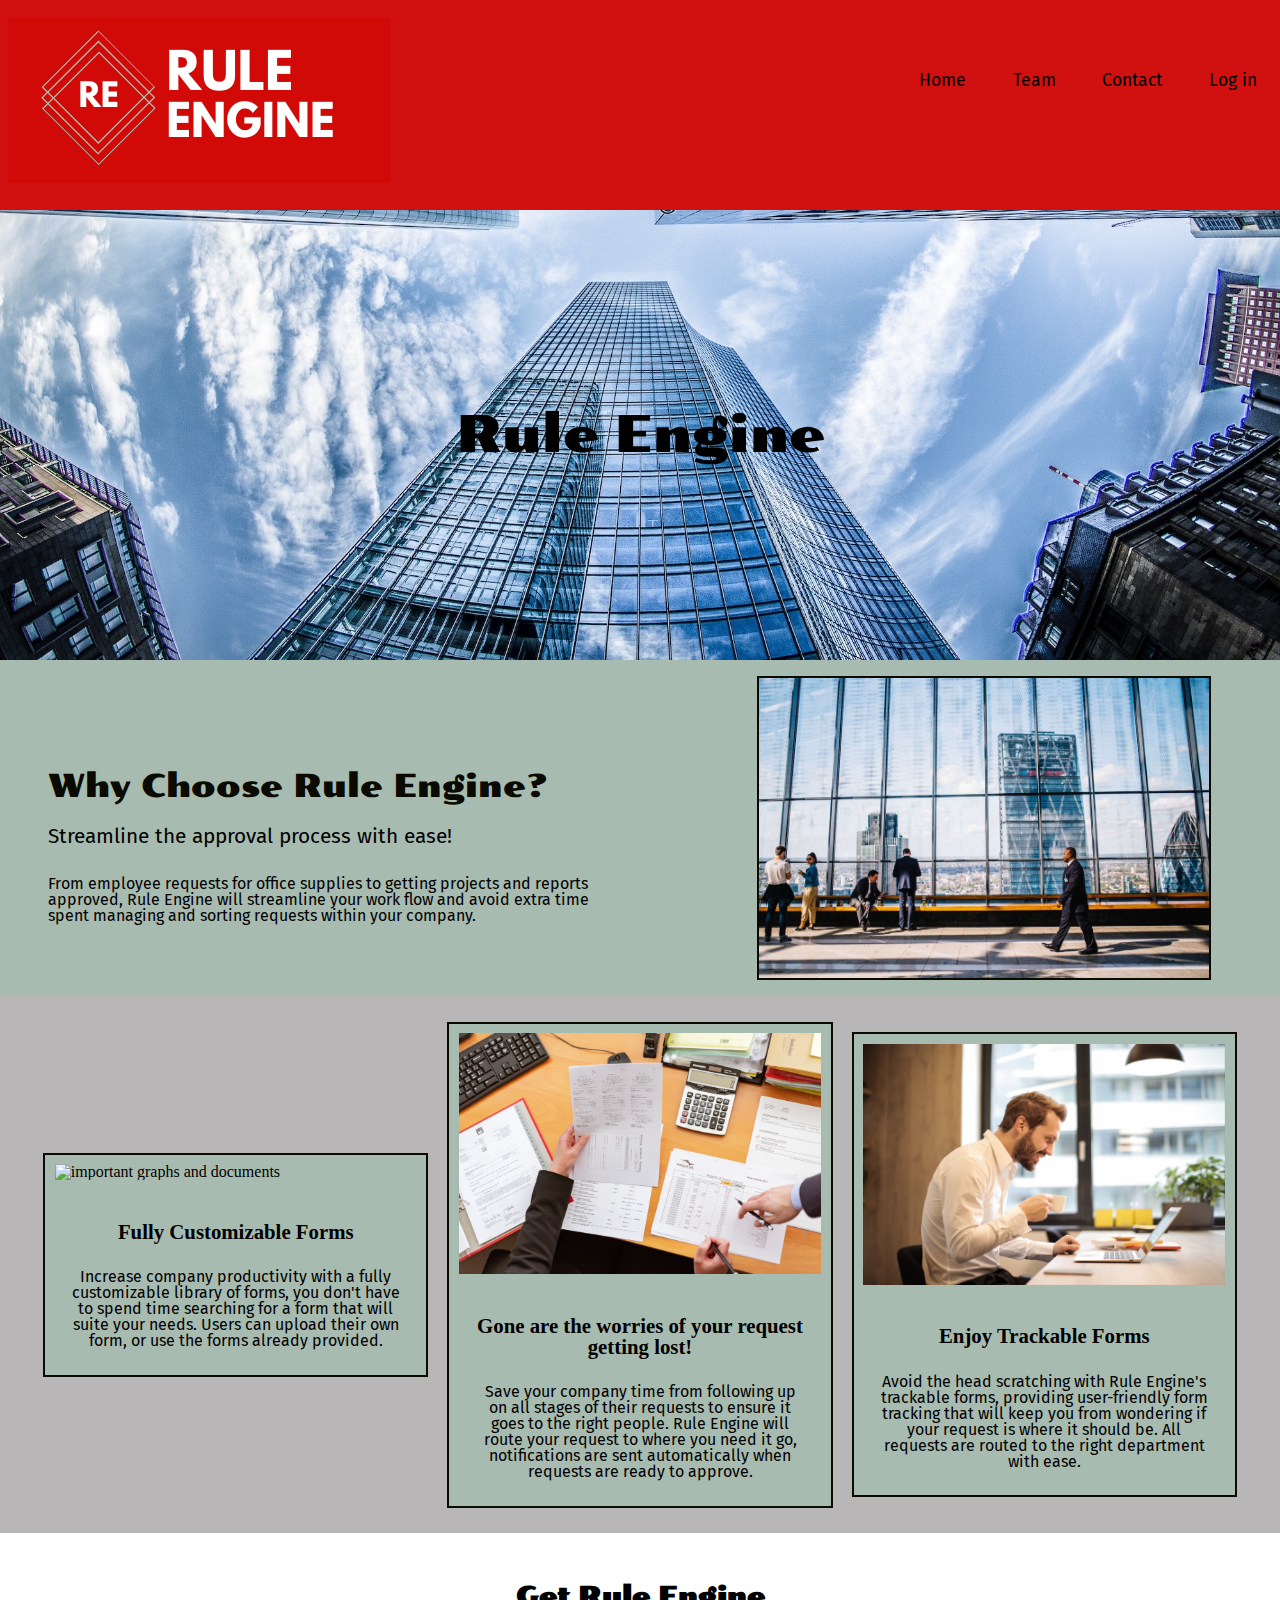
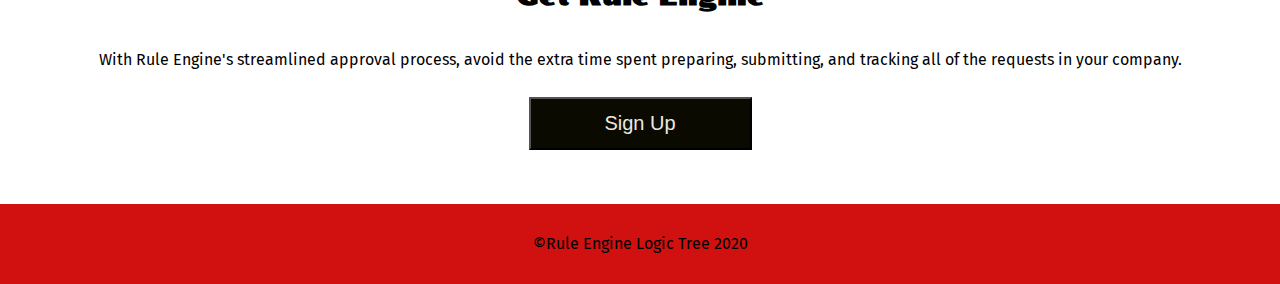
==== commit 3bf2d785: "added alt tags to images" ====
--- a/index.html
+++ b/index.html
@@ -13,7 +13,7 @@
 <body class='homePage'>
   <!--Navigation-->
   <div class="nav-bar">
-    <a href="index.html"><span class="engine-logo-wrap"><img src="img/Rule-Engine.png" class="rule-engine-logo"></span></a>
+    <a href="index.html"><span class="engine-logo-wrap"><img src="img/Rule-Engine.png" class="rule-engine-logo" alt ="rule egine logic tree"></span></a>
     <nav>
       <a href="index.html">Home</a>
 
@@ -44,7 +44,7 @@
     </div>
 
     <div class="info-container">
-      <img src="img/people.jpg" class="welcome-image">
+      <img src="img/people.jpg" class="welcome-image" alt ="business people">
     </div>
   </section>
 
@@ -52,7 +52,7 @@
   <!--gallery-row-->
   <section class="gallery-row-wrap">
     <div class="gallery-item">
-      <div><img src="./img/graph.jpg"></div>
+      <div><img src="./img/graph.jpg" alt ="important graphs and documents"></div>
       <h3>Fully Customizable Forms</h3>
       <p>
         Increase company productivity with a fully customizable library of forms, you don't have to spend time searching for a form that will suite your needs.
@@ -62,14 +62,14 @@
     </div>
     </div>
     <div class="gallery-item">
-      <div><img src="./img/lost.jpg"></div>
+      <div><img src="./img/lost.jpg" alt ="lots of paperwork on desk?"></div>
       <h3>Gone are the worries of your request getting lost!</h3>
       <p>  Save your company time from following up on all stages of their requests to ensure it goes to the right people.
         Rule Engine will route your request to where you need it go, notifications are sent automatically when requests are ready to approve.
       </p>
     </div>
     <div class="gallery-item">
-      <div><img src="./img/enjoy.jpg"></div>
+      <div><img src="./img/enjoy.jpg" alt = "enjoy form tracking"></div>
       <h3>Enjoy Trackable Forms</h3>
       <p>
         Avoid the head scratching with Rule Engine's trackable forms, providing user-friendly form tracking 
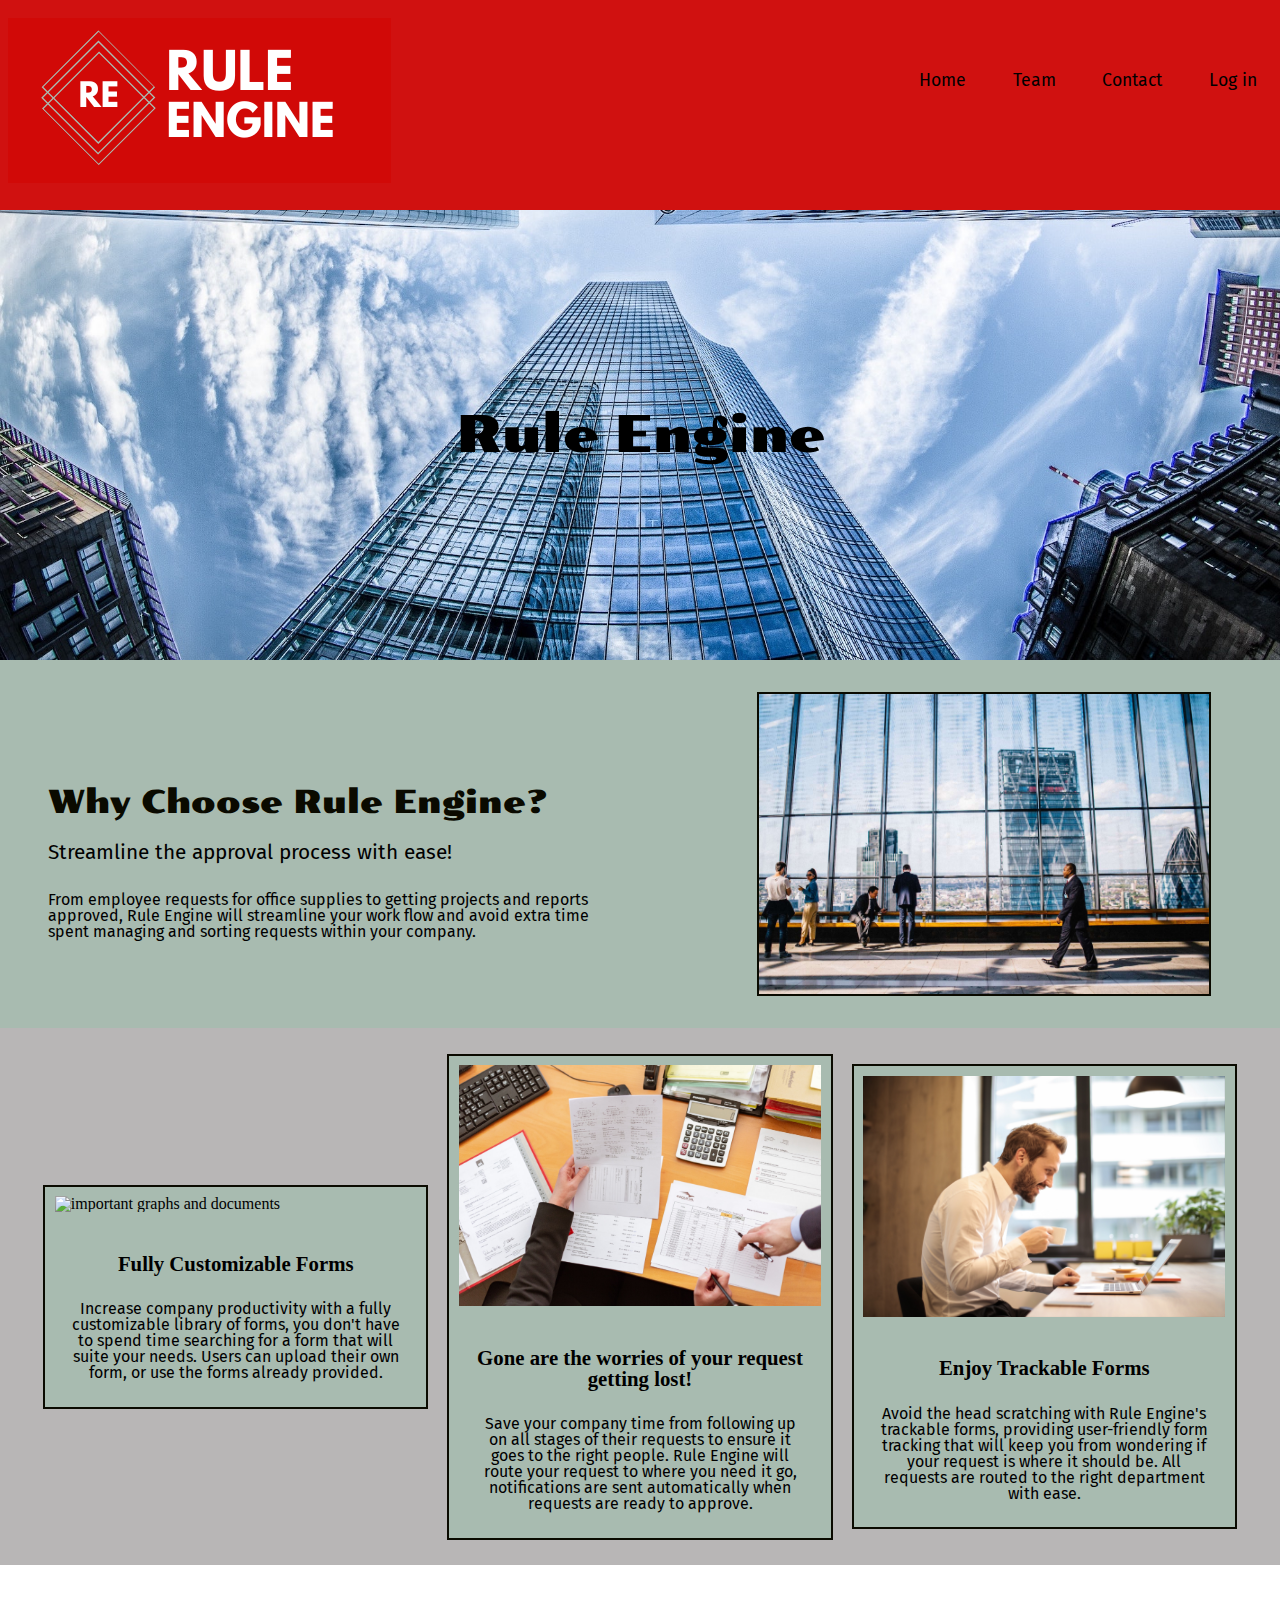
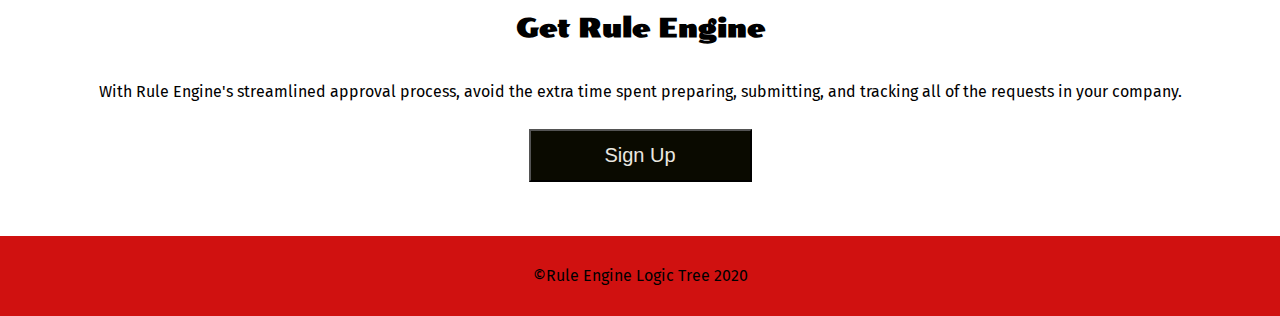
==== commit 0806a1c1: "removed lorem ipsum" ====
--- a/index.html
+++ b/index.html
@@ -54,7 +54,7 @@
     <div class="gallery-item">
       <div><img src="./img/graph.jpg" alt ="important graphs and documents"></div>
       <h3>Fully Customizable Forms</h3>
-      <p>
+      <p >
         Increase company productivity with a fully customizable library of forms, you don't have to spend time searching for a form that will suite your needs.
        Users can upload their own form, or use the forms already provided.
         
--- a/css/index.css
+++ b/css/index.css
@@ -384,6 +384,7 @@
 .intro-about-section {
   background-color: #a8bbb0;
   font-family: 'Fira Sans', sans-serif;
+  padding: 1em 0 1em 0;
   display: flex;
   flex-direction: row;
   justify-content: center;
@@ -650,24 +651,32 @@
     padding: 1em 0 1em 0;
   }
 }
-.about-team-members .team-member-info {
+.team-member-info {
   width: 45%;
   padding: 0.5em;
-}
-@media (max-width: 500px) {
-  .about-team-members .team-member-info {
+  display: flex;
+  flex-direction: column;
+  justify-content: center;
+  align-items: center;
+}
+@media (max-width: 500px) {
+  .team-member-info {
     width: 80%;
   }
 }
-.about-team-members .team-member-info h3,
-.about-team-members .team-member-info h4 {
+.team-member-info h3,
+.team-member-info h4 {
   padding: 0.6em;
   font-weight: 800;
-}
-.about-team-members .team-member-info p {
+  text-align: center;
+  align-self: center;
+}
+.team-member-info p {
   padding: 1em;
-}
-.about-team-members .team-member-photo {
+  color: transparent;
+  width: 100%;
+}
+.team-member-photo {
   width: 30%;
   display: flex;
   flex-direction: row;
@@ -675,11 +684,18 @@
   align-items: center;
 }
 @media (max-width: 500px) {
-  .about-team-members .team-member-photo {
+  .team-member-photo {
     padding: 1em 0 1em 0;
-  }
-}
-.about-team-members .team-member-photo img {
+    margin: 1em 0 1em 0;
+  }
+}
+.team-member-photo img {
   width: 80%;
   border: 2px solid #0a0a00;
 }
+@media (max-width: 500px) {
+  .team-member-photo img {
+    width: 100%;
+    margin-top: -80%;
+  }
+}
